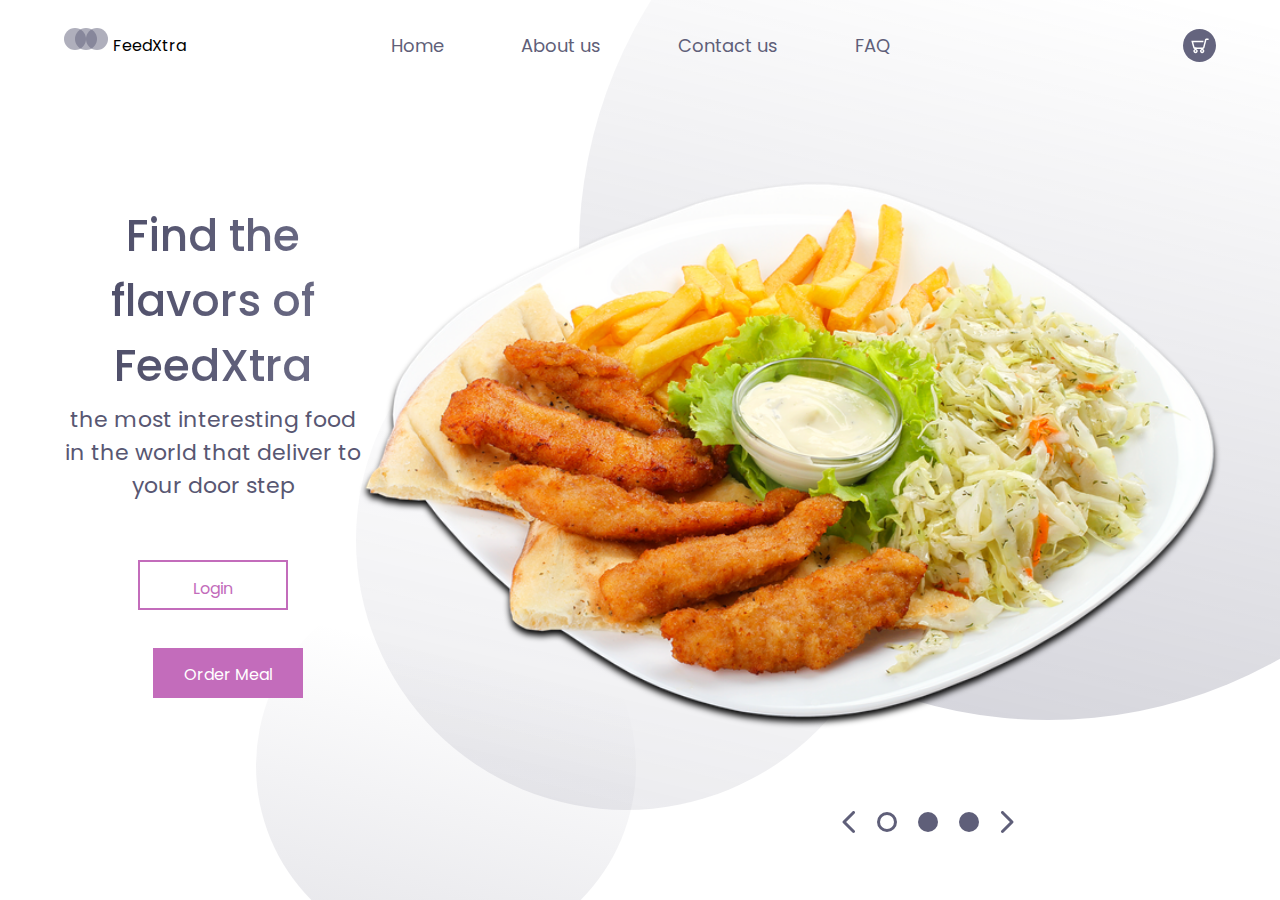
==== index.html @ 7807ce54 "Update index.html" ====
<!DOCTYPE html>
<html lang="en">
	<head>
		<meta charset="UTF-8" />
		<meta name="viewport" content="width=device-width, initial-scale=1.0" />
		<meta http-equiv="X-UA-Compatible" content="ie=edge" />
		<link rel="shortcut icon" type="image/jpg" href="/favicon.png"/>
		<link
			href="https://fonts.googleapis.com/css?family=Poppins:400,500&display=swap"
			rel="stylesheet"
		/>
		<link rel="stylesheet" href="./css/style.css" />
		<title>Welcome to FeedXtra Homepage </title>
	</head>
	<body>
		<header>
			<div class="logo-container">
				<a href="./index.html">
				<img src="./img/logo.svg" alt="logo" /></a>
				<h4 class="logo">FeedXtra</h4>
			</div>
			<nav>
				<ul class="nav-links">
						<li><a class="nav-link" href="index.html">Home</a></li>
						<li><a class="nav-link" href="about.html">About us</a></li>
            <li><a class="nav-link" href="contact.html">Contact us</a></li>
						<li><a class="nav-link" href="faq.html">FAQ</a></li>
				</ul>
			</nav>
			<div class="cart">
				<img src="./img/cart.svg" alt="cart" />
			</div>
			
		</header>

		<main>
			<section class="presentation">
				<div class="introduction">
					<div class="intro-text">
						<h1>Find the flavors of FeedXtra</h1>
						<p>
							the most interesting food in the world that deliver to your door step
						</p>
					</div>
					<div class="cta">

						<button class="cta-select" onclick = "window.location.href='./login.html'">Login</button>
						<button class="cta-add" onclick = "window.location.href='./login.html'">Order Meal</button>

					</div>
				</div>
				<div class="cover">
					<img src="./img/matebook.png" alt="matebook" />
				</div>
			</section>

			<div class="food-select">
				<img src="./img/arrow-left.svg" alt="" />
				<img src="./img/dot.svg" alt="" />
				<img src="./img/dot-full.svg" alt="" />
				<img src="./img/dot-full.svg" alt="" />
				<img src="./img/arrow-right.svg" alt="" />
			</div>

			<img class="big-circle" src="./img/big-eclipse.svg" alt="" />
			<img class="medium-circle" src="./img/mid-eclipse.svg" alt="" />
			<img class="small-circle" src="./img/small-eclipse.svg" alt="" />
		</main>
	</body>
</html>
---- css/style.css ----
* {
	margin: 0px;
	padding: 0px;
	box-sizing: border-box;
	text-align: center;
}

body {
	font-family: 'Poppins', sans-serif;
}
button {
	font-family: 'Poppins', sans-serif;
}

header {
	display: flex;
	width: 90%;
	height: 10vh;
	margin: auto;
	align-items: center;
}

.logo-container,
.nav-links,
.cart {
	display: flex;
}

.logo-container {
	flex: 1;
}
.logo {
	font-weight: 400;
	margin: 5px;
}
nav {
	flex: 2;
}
.nav-links {
	justify-content: space-around;
	list-style: none;
}
.nav-link {
	color: #5f5f79;
	font-size: 18px;
	text-decoration: none;
}
.cart {
	flex: 1;
	justify-content: flex-end;
}

.presentation {
	display: flex;
	width: 90%;
	margin: auto;
	min-height: 80vh;
	align-items: center;
}
.introduction {
	flex: 1;
}
.intro-text h1 {
	font-size: 44px;
	font-weight: 500;
	background: linear-gradient(to right, #494964, #6f6f89);
	-webkit-background-clip: text;
	-webkit-text-fill-color: transparent;
}
.intro-text p {
	margin-top: 5px;
	font-size: 22px;
	color: #585772;
}
.cta {
	padding: 50px 0px 0px 0px;
}
.cta-select {
	border: 2px solid #c36cbb;
	background: transparent;
	color: #c36cbb;
	width: 150px;
	height: 50px;
	cursor: pointer;
	font-size: 16px;
}
.cta-add {
	background: #c36cbb;
	width: 150px;
	height: 50px;
	cursor: pointer;
	font-size: 16px;
	border: none;
	color: white;
	margin: 30px 0px 0px 30px;
}

.cover {
	flex: 1;
	display: flex;
	justify-content: center;
	height: 60vh;
}
.cover img {
	height: 100%;
	filter: drop-shadow(0px 5px 3px black);
	animation: drop 1.5s ease;
}

.big-circle {
	position: absolute;
	top: 0px;
	right: 0px;
	z-index: -1;
	opacity: 0.5;
	height: 80%;
}
.medium-circle {
	position: absolute;
	top: 30%;
	right: 30%;
	z-index: -1;
	height: 60%;
	opacity: 0.4;
}
.small-circle {
	position: absolute;
	bottom: 0%;
	left: 20%;
	z-index: -1;
}

.food-select {
	width: 15%;
	display: flex;
	justify-content: space-around;
	position: absolute;
	right: 20%;
}
form {
	border: 3px solid #f1f1f1;
	align-items: center;
	margin: auto;
	width: 50%;


}
/*assign full width inputs*/

input[type=text],
input[type=password] {
	width: 70%;
	padding: 15px 20px;
	margin: 12px 0;
	display: inline-block;
	border: 1px solid #ccc;
	box-sizing: border-box;
	text-align: center;



}
hr {
  border: 1px solid #f1f1f1;
  margin-bottom: 25px;
}
 /*set a style for the buttons*/

 button {
	background-color: #c36cbb;
	color: white;
	padding: 14px 20px;
	margin: 8px 0;
	border: none;
	cursor: pointer;
	width: 20%;
}
 /*set extra style for the cancel button*/

 .signupbtn {
	width: auto;
	padding: 10px 18px;
	background-color: #f44336;

}
 /*centre the display image inside the container*/

 .imgcontainer {
	text-align: center;
	margin: 24px 0 12px 0;
}
/*set image properties*/

img.avatar {
	width: 40%;
	border-radius: 50%;
}
/*set padding to the container*/

.container {
	padding: 16px;


}
.container1 {
	padding: 18px;
	margin-right: 20px;
	  margin-left: 50px;
	  text-align: center;

		position: absolute;
	 left: 50%;
	 height: auto;
	 -webkit-transform: translateX(-50%);
	 -moz-transform: translateX(-50%);
	 -ms-transform: translateX(-50%);
	 -o-transform: translateX(-50%);
	 transform: translateX(-50%);


}

/*set the forgot password text*/

span.psw {
	float: right;
	padding-top: 16px;
}


@keyframes drop {
	0% {
		opacity: 0;
		transform: translateY(-80px);
	}
	100% {
		opacity: 1;
		transform: translateY(0px);
	}
}

@media screen and (max-width: 1024px) {
	.presentation {
		flex-direction: column;
	}
	.introduction {
		margin-top: 5vh;
		text-align: center;
	}
	.intro-text h1 {
		font-size: 30px;
	}
	.intro-text p {
		font-size: 18px;
	}
	.cta {
		padding: 10px 0px 0px 0px;
	}
	.food-select {
		bottom: 5%;
		right: 50%;
		width: 50%;
		transform: translate(50%, 5%);
	}
	.cover img {
		height: 80%;
	}
	.small-circle,
	.medium-circle,
	.big-circle {
		opacity: 0.2;
	}
}
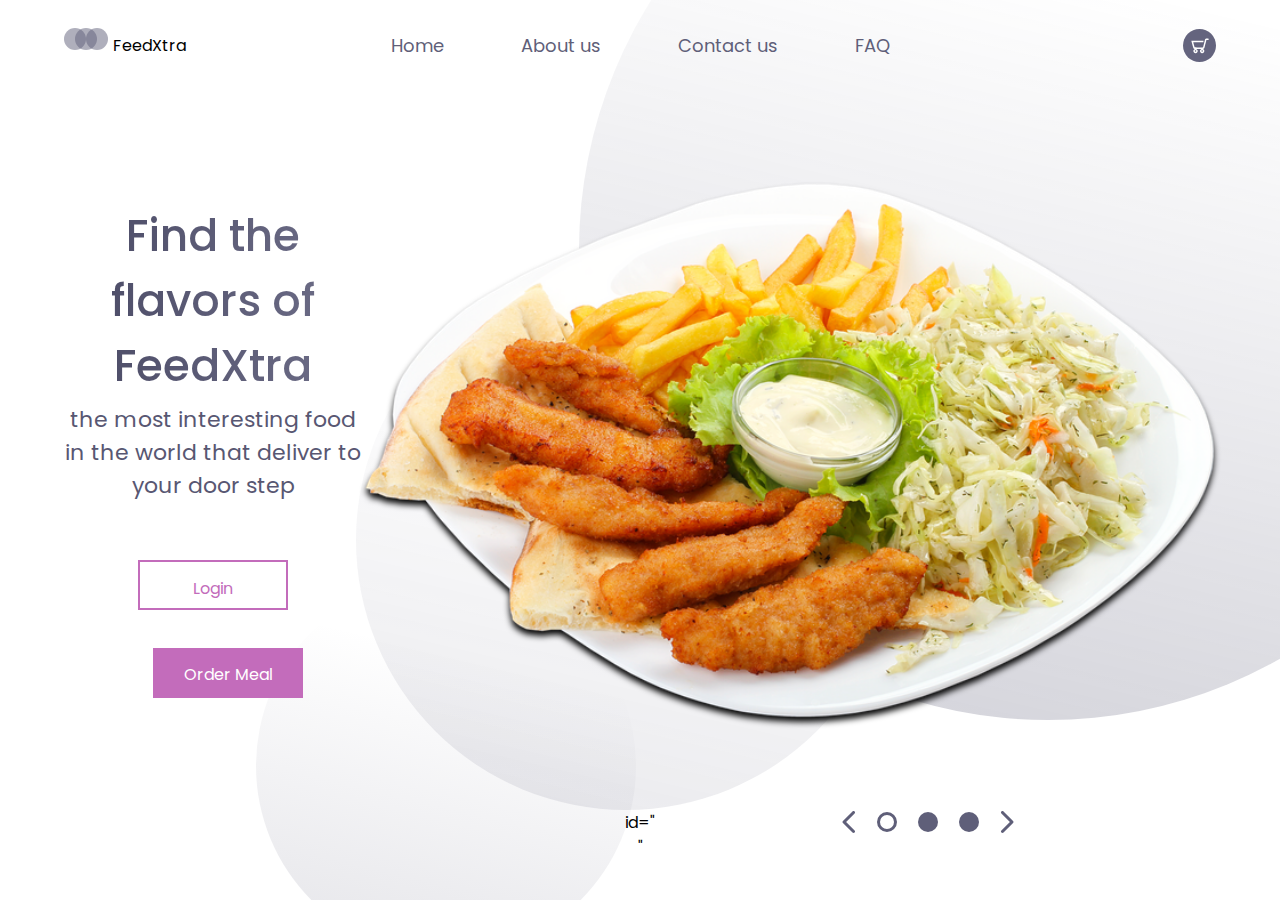
==== commit 421d7097: "Update index.html" ====
--- a/index.html
+++ b/index.html
@@ -30,10 +30,15 @@
 			<div class="cart">
 				<img src="./img/cart.svg" alt="cart" />
 			</div>
-			
+
 		</header>
 
 		<main>
+			<style>
+				.footer{
+
+				}
+			</style>
 			<section class="presentation">
 				<div class="introduction">
 					<div class="intro-text">
@@ -65,6 +70,16 @@
 			<img class="big-circle" src="./img/big-eclipse.svg" alt="" />
 			<img class="medium-circle" src="./img/mid-eclipse.svg" alt="" />
 			<img class="small-circle" src="./img/small-eclipse.svg" alt="" />
+
+			<div class="footer">
+				<p> id="<footer>" </p>
+			</div>
+
+			<script>
+				var d=new Date();
+				document.getElementById("footer").innerhtml=d;
+			</script>
+			
 		</main>
 	</body>
 </html>
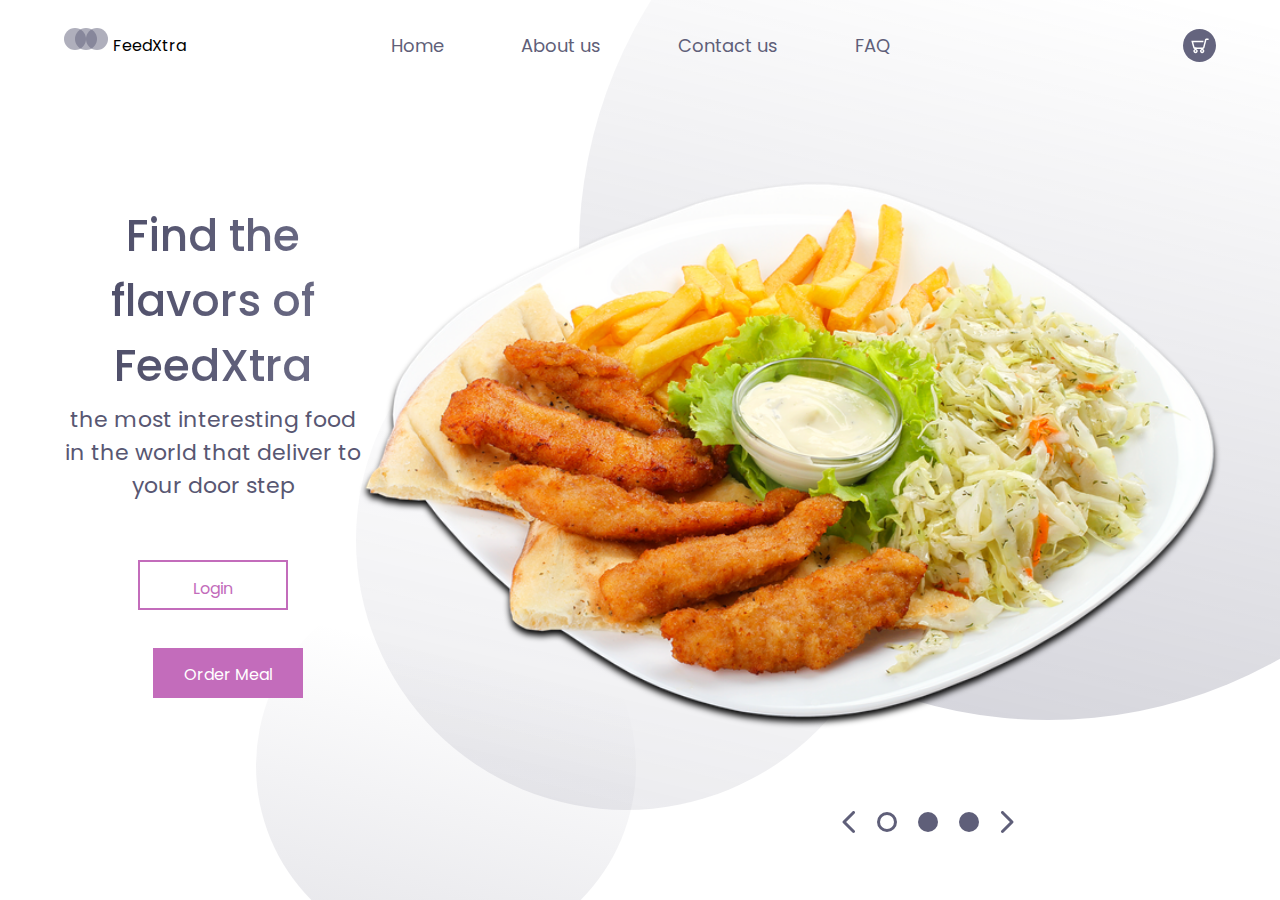
==== commit 1a6a065b: "Update index.html" ====
--- a/index.html
+++ b/index.html
@@ -72,14 +72,14 @@
 			<img class="small-circle" src="./img/small-eclipse.svg" alt="" />
 
 			<div class="footer">
-				<p> id="<footer>" </p>
+				<p id="footer" ></p>
 			</div>
 
 			<script>
 				var d=new Date();
 				document.getElementById("footer").innerhtml=d;
 			</script>
-			
+
 		</main>
 	</body>
 </html>
